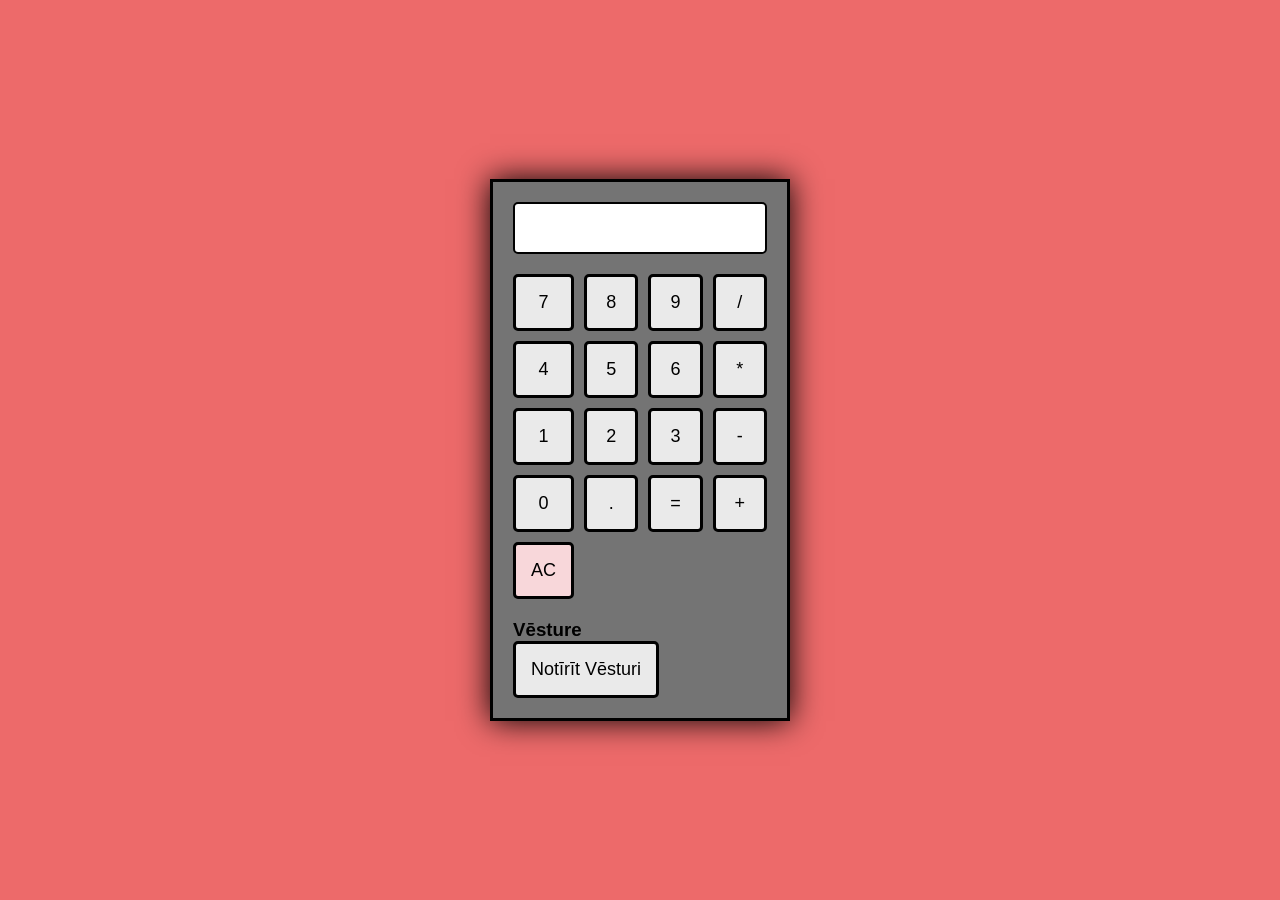
==== index.html @ fcf9a904 "Raivis" ====
<!DOCTYPE html>
<html lang="lv">
<head>
    <meta charset="UTF-8">
    <meta name="viewport" content="width=device-width, initial-scale=1.0">
    <title>Kalkulators ar Vēsturi</title>
    <link rel="stylesheet" href="style.css">
</head>
<body>

    <div class="calculator">
        <div class="display">
            <input type="text" id="inputField" readonly>
        </div>

        <div class="buttons">
            <button class="btn" onclick="appendToInput('7')">7</button>
            <button class="btn" onclick="appendToInput('8')">8</button>
            <button class="btn" onclick="appendToInput('9')">9</button>
            <button class="btn" onclick="appendToInput('/')">/</button>

            <button class="btn" onclick="appendToInput('4')">4</button>
            <button class="btn" onclick="appendToInput('5')">5</button>
            <button class="btn" onclick="appendToInput('6')">6</button>
            <button class="btn" onclick="appendToInput('*')">*</button>

            <button class="btn" onclick="appendToInput('1')">1</button>
            <button class="btn" onclick="appendToInput('2')">2</button>
            <button class="btn" onclick="appendToInput('3')">3</button>
            <button class="btn" onclick="appendToInput('-')">-</button>

            <button class="btn" onclick="appendToInput('0')">0</button>
            <button class="btn" onclick="appendToInput('.')">.</button>
            <button class="btn" onclick="calculate()">=</button>
            <button class="btn" onclick="appendToInput('+')">+</button>

            <button class="btn clear" onclick="clearInput()">AC</button>
        </div>

        <div class="history">
            <h3>Vēsture</h3>
            <ul id="historyList">
                <!-- Vēsture tiks šeit parādīta -->
            </ul>
            <button onclick="clearHistory()">Notīrīt Vēsturi</button>
        </div>
    </div>

    <script src="script.js"></script>
</body>
</html>
---- style.css ----
* {
    margin: 0;
    padding: 0;
    box-sizing: border-box;
}

body {
    font-family: Arial, sans-serif;
    display: flex;
    justify-content: center;
    align-items: center;
    height: 100vh;
    background-color: #ed6a6a;
}

.calculator {
    background-color: rgb(116, 116, 116);
    padding: 20px;
    width: 300px;
    border: 3px solid #000000;
    box-shadow: 0px 0px 30px rgba(0, 0, 0, 50);
}

.display {
    margin-bottom: 20px;
    text-align: right;
}

input {
    width: 100%;
    padding: 10px;
    font-size: 24px;
    border: 2px solid #000000;
    border-radius: 5px;
}

.buttons {
    display: grid;
    grid-template-columns: repeat(4, 1fr);
    gap: 10px;
}

button {
    padding: 15px;
    font-size: 18px;
    background-color: #eaeaea;
    border: 3px solid #000000;
    border-radius: 5px;
    cursor: pointer;
    transition: background-color 0.3s;
}

button:hover {
    background-color: #ffb3b3;
}

button:active {
    background-color: #ccc;
}

button.clear {
    background-color: #f8d7da;
}

.history {
    margin-top: 20px;
}

#historyList {
    list-style-type: none;
    padding: 0;
}

#historyList li {
    background-color: #f9f9f9;
    padding: 8px;
    margin-bottom: 5px;
    display: flex;
    justify-content: space-between;
}

#historyList li button {
    background-color: #f1f1f1;
    border: none;
    cursor: pointer;
}

#historyList li button:hover {
    background-color: #e2e2e2;
}
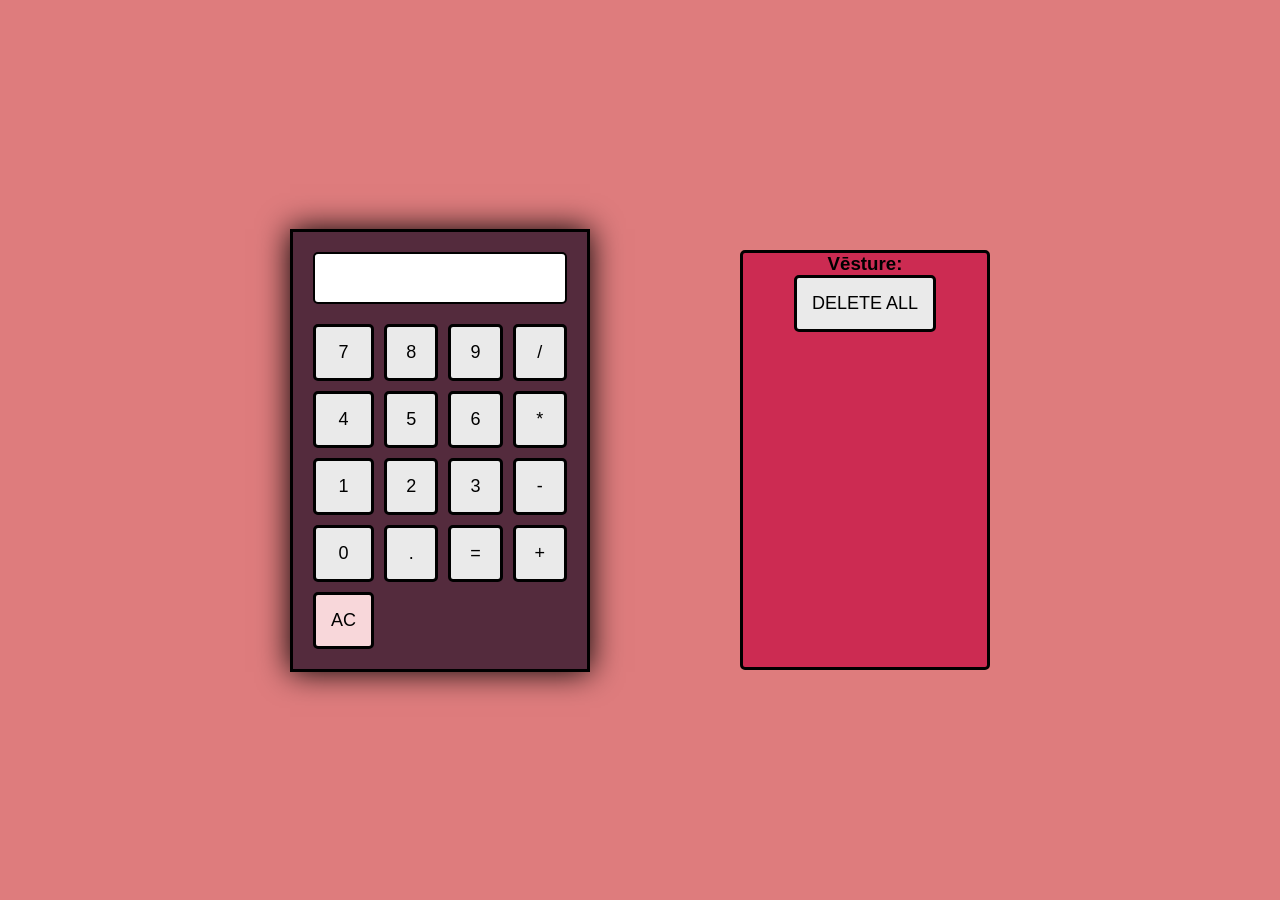
==== commit 6c220b18: "Raivis Reinfelds" ====
--- a/index.html
+++ b/index.html
@@ -37,13 +37,13 @@
             <button class="btn clear" onclick="clearInput()">AC</button>
         </div>
 
-        <div class="history">
-            <h3>Vēsture</h3>
-            <ul id="historyList">
-                <!-- Vēsture tiks šeit parādīta -->
-            </ul>
-            <button onclick="clearHistory()">Notīrīt Vēsturi</button>
-        </div>
+    </div>
+    <div class="history">
+        <h3>Vēsture:</h3>
+        <ul id="historyList">
+
+        </ul>
+        <button onclick="clearHistory()">DELETE ALL</button>
     </div>
 
     <script src="script.js"></script>
--- a/style.css
+++ b/style.css
@@ -10,11 +10,11 @@
     justify-content: center;
     align-items: center;
     height: 100vh;
-    background-color: #ed6a6a;
+    background-color: #DE7C7D;
 }
 
 .calculator {
-    background-color: rgb(116, 116, 116);
+    background-color: #542b3d;
     padding: 20px;
     width: 300px;
     border: 3px solid #000000;
@@ -64,6 +64,13 @@
 
 .history {
     margin-top: 20px;
+    margin-left: 150px;
+    height: 420px;
+    width: 250px;
+    background-color: #CC2B52;
+    border-radius: 5px;
+    border: 3px solid #000000;
+    text-align: center;
 }
 
 #historyList {
@@ -72,7 +79,7 @@
 }
 
 #historyList li {
-    background-color: #f9f9f9;
+    background-color: #f5b990;
     padding: 8px;
     margin-bottom: 5px;
     display: flex;
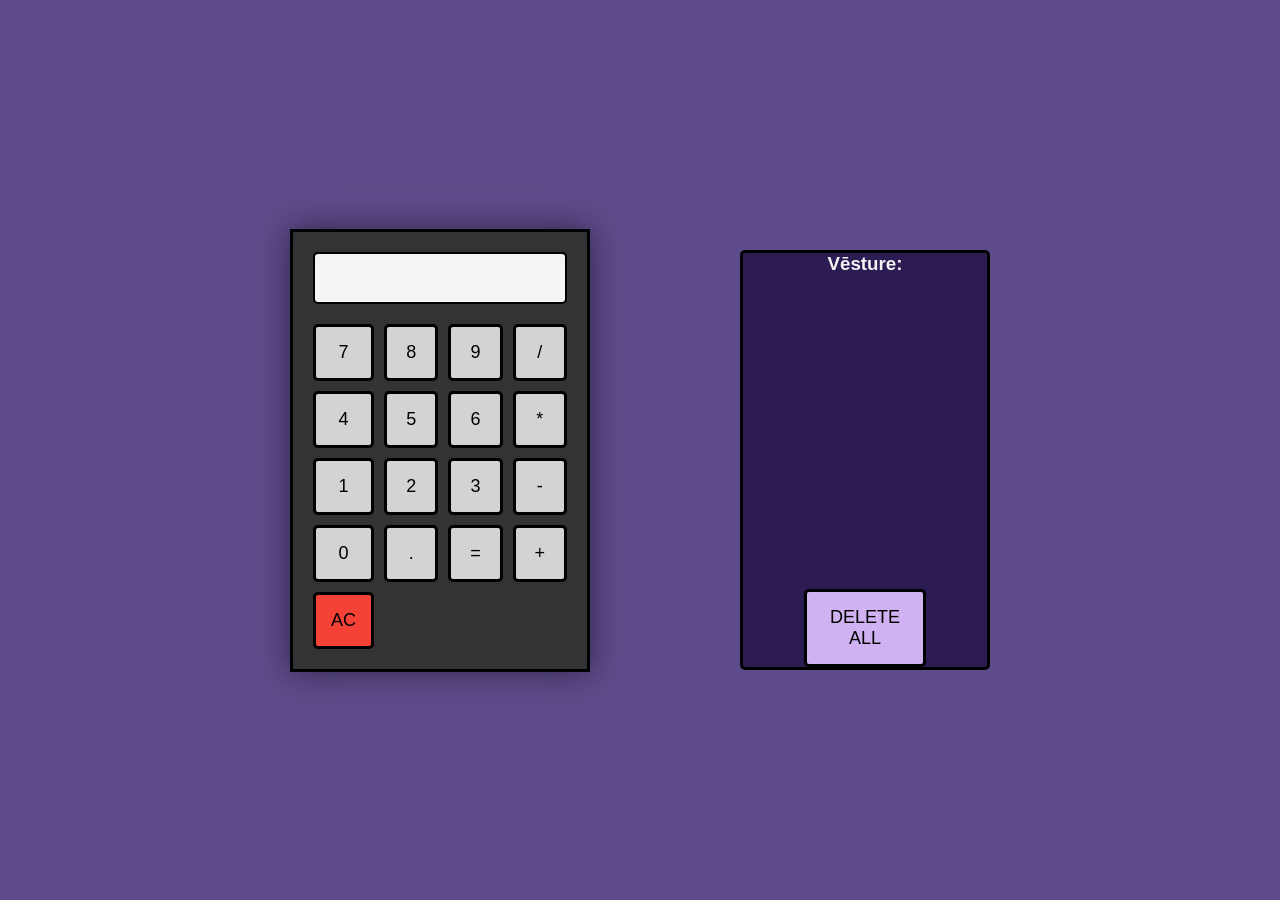
==== commit 4e3faa7f: "Raivis Reinfelds" ====
--- a/index.html
+++ b/index.html
@@ -43,7 +43,10 @@
         <ul id="historyList">
 
         </ul>
-        <button onclick="clearHistory()">DELETE ALL</button>
+        
+
+        <button id="but" onclick="clearHistory()">DELETE ALL</button>
+        
     </div>
 
     <script src="script.js"></script>
--- a/style.css
+++ b/style.css
@@ -10,15 +10,15 @@
     justify-content: center;
     align-items: center;
     height: 100vh;
-    background-color: #DE7C7D;
+    background-color: #5e4b8b; 
 }
 
 .calculator {
-    background-color: #542b3d;
+    background-color: #333333; 
     padding: 20px;
     width: 300px;
     border: 3px solid #000000;
-    box-shadow: 0px 0px 30px rgba(0, 0, 0, 50);
+    box-shadow: 0px 0px 30px rgba(0, 0, 0, 0.5);
 }
 
 .display {
@@ -32,6 +32,7 @@
     font-size: 24px;
     border: 2px solid #000000;
     border-radius: 5px;
+    background-color: #f4f4f4;
 }
 
 .buttons {
@@ -43,7 +44,7 @@
 button {
     padding: 15px;
     font-size: 18px;
-    background-color: #eaeaea;
+    background-color: #d3d3d3; 
     border: 3px solid #000000;
     border-radius: 5px;
     cursor: pointer;
@@ -51,15 +52,15 @@
 }
 
 button:hover {
-    background-color: #ffb3b3;
+    background-color: #b8b8b8; 
 }
 
 button:active {
-    background-color: #ccc;
+    background-color: #999999;
 }
 
 button.clear {
-    background-color: #f8d7da;
+    background-color: #f44336;
 }
 
 .history {
@@ -67,10 +68,11 @@
     margin-left: 150px;
     height: 420px;
     width: 250px;
-    background-color: #CC2B52;
+    background-color: #2d1b53; 
     border-radius: 5px;
     border: 3px solid #000000;
     text-align: center;
+    position: relative;
 }
 
 #historyList {
@@ -79,7 +81,7 @@
 }
 
 #historyList li {
-    background-color: #f5b990;
+    background-color: #9e75cc; 
     padding: 8px;
     margin-bottom: 5px;
     display: flex;
@@ -87,11 +89,33 @@
 }
 
 #historyList li button {
-    background-color: #f1f1f1;
+    background-color: #d0b2f2; 
     border: none;
     cursor: pointer;
 }
 
 #historyList li button:hover {
-    background-color: #e2e2e2;
+    background-color: #e2d3f9;
 }
+
+h3{
+    color: #f4f4f4;
+}
+
+
+/* .history button{
+    position: absolute;
+    bottom: 0; 
+    left: 50%; 
+    transform: translateX(-50%); 
+    background-color: #d0b2f2;
+
+} */
+
+#but{
+    position: absolute;
+    bottom: 0; 
+    left: 50%; 
+    transform: translateX(-50%); 
+    background-color: #d0b2f2;
+}
